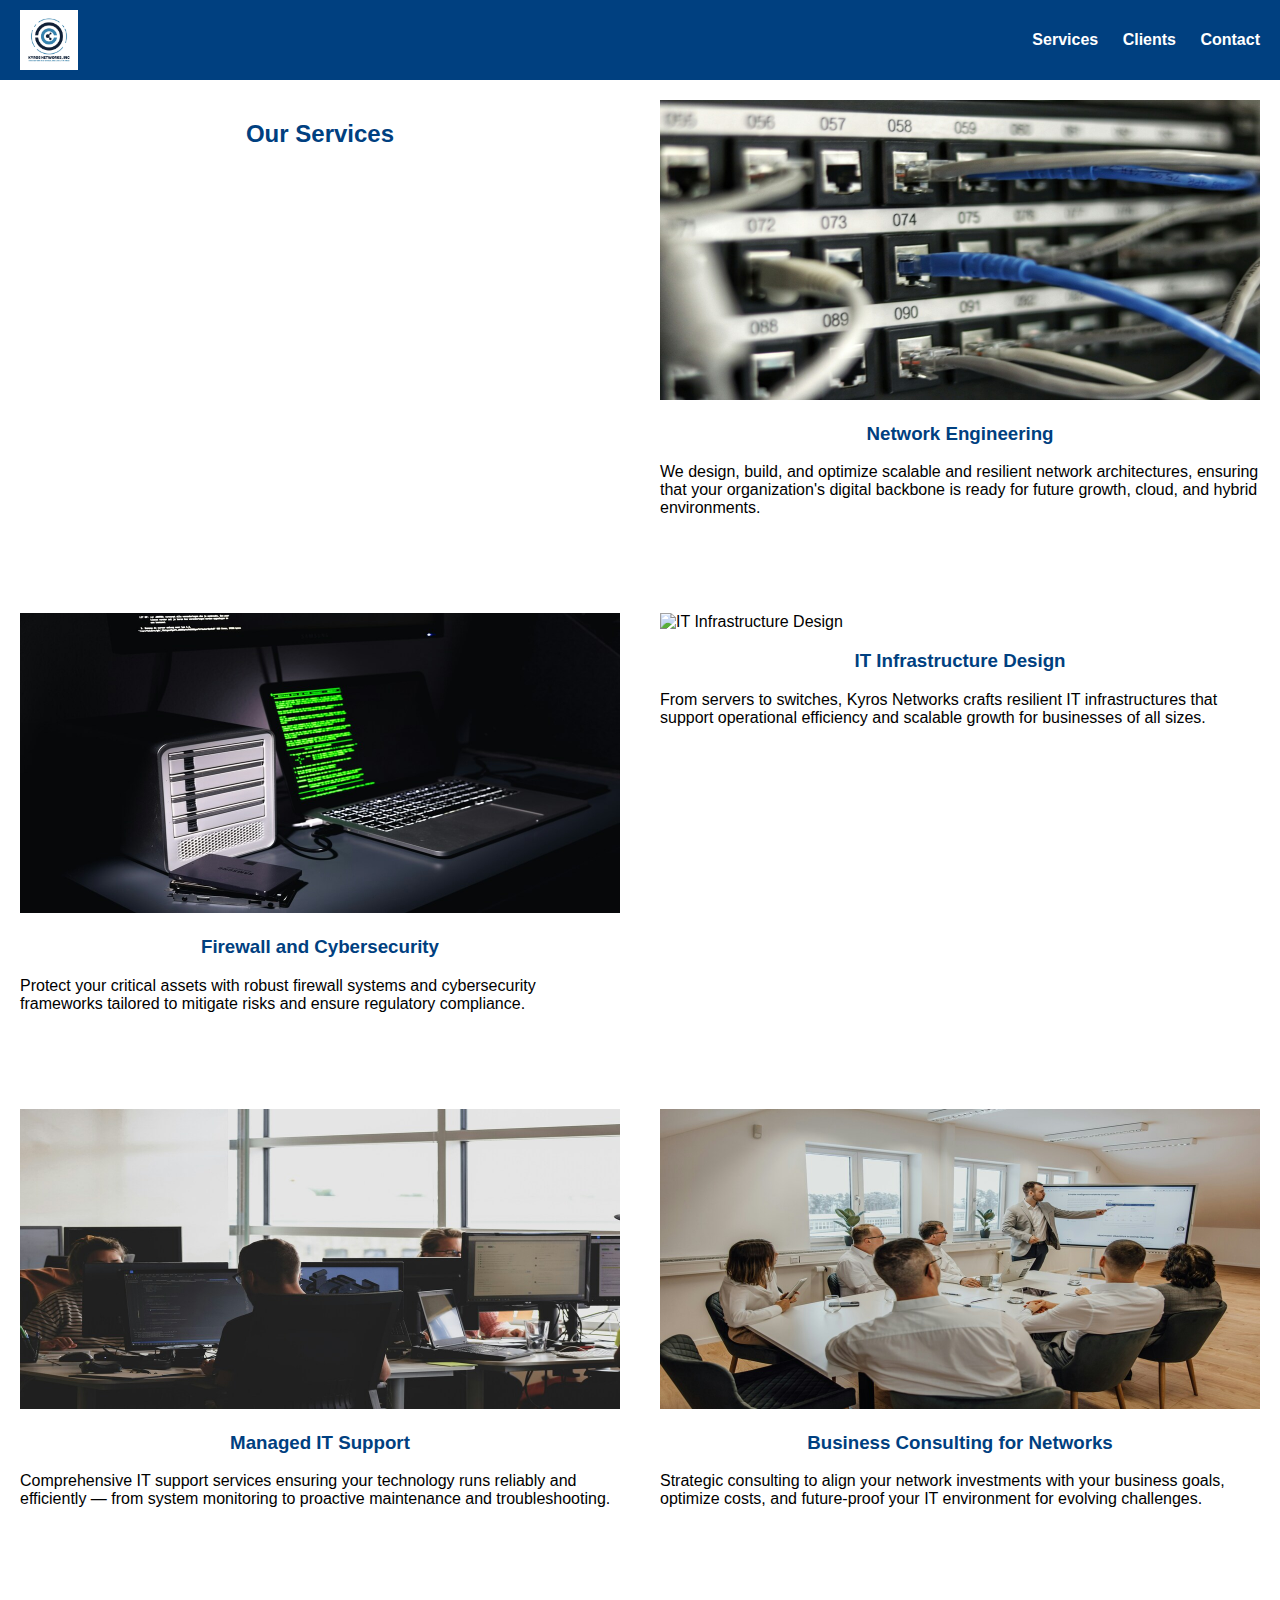
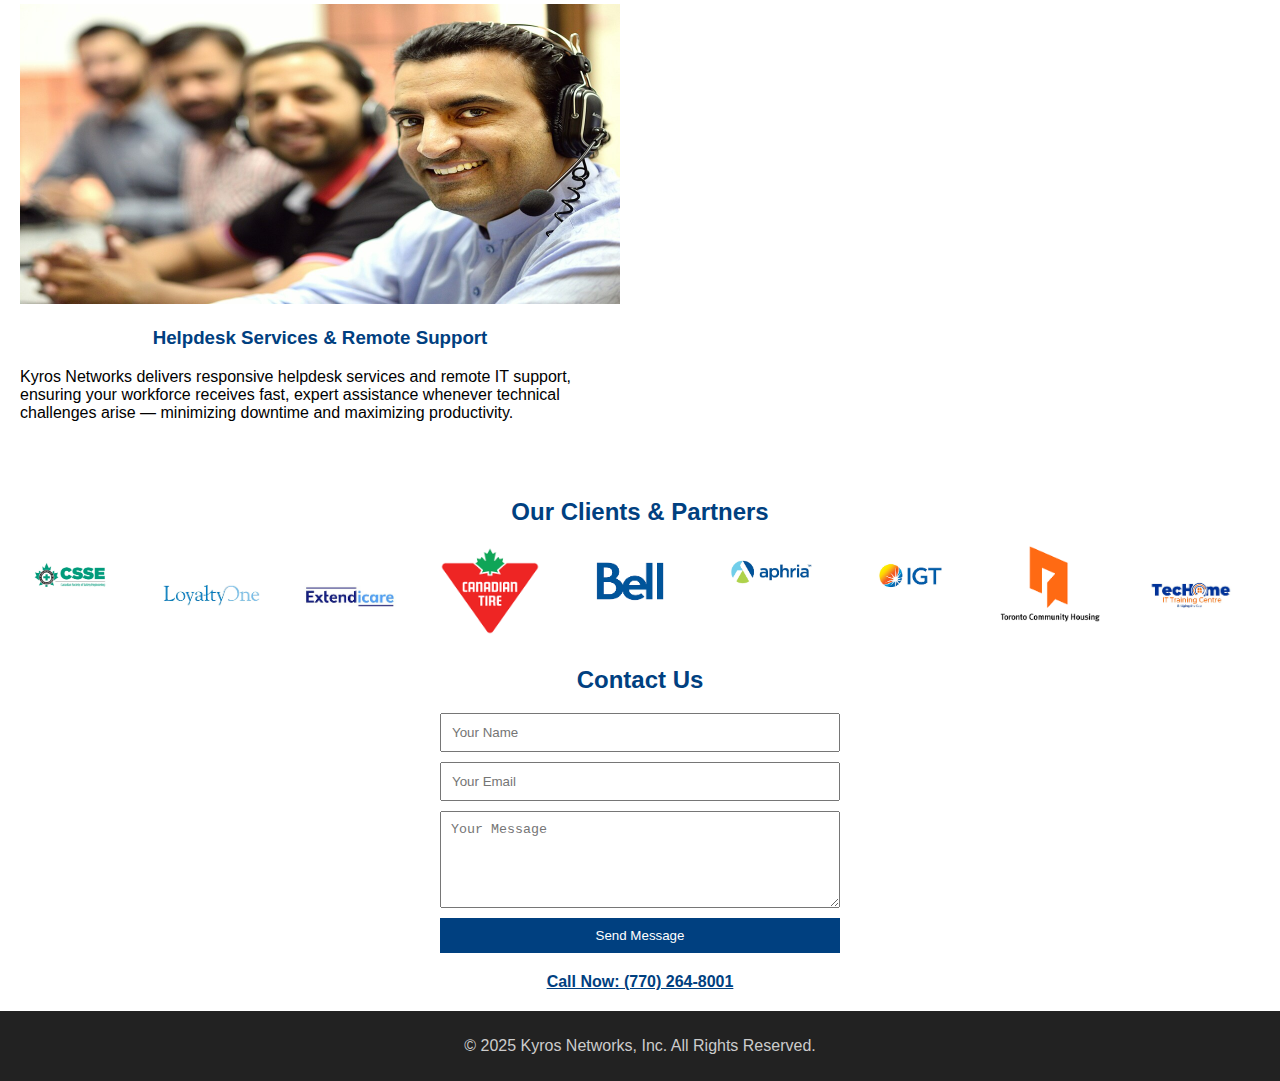
==== index.html @ 0895da17 "Update index.html" ====
<!DOCTYPE html>
<html lang="en">
<head>
  <meta charset="UTF-8">
  <meta name="viewport" content="width=device-width, initial-scale=1.0">
  <title>Kyros Networks, Inc</title>
  <link rel="stylesheet" href="style.css">
</head>
<body>

<header>
  <img src="assets/kyros-logo.jpeg" alt="Kyros Networks Logo" class="logo">
  <div class="header-right">
    <a href="#services">Services</a>
    <a href="#clients">Clients</a>
    <a href="#contact">Contact</a>
  </div>
</header>

<main>

  <section id="services">
    <h2>Our Services</h2>

    <div class="service">
      <img src="assets/network-engineering.jpg" alt="Network Engineering">
      <h3>Network Engineering</h3>
      <p>We design, build, and optimize scalable and resilient network architectures, ensuring that your organization's digital backbone is ready for future growth, cloud, and hybrid environments.</p>
    </div>

    <div class="service">
      <img src="assets/firewall-cybersecurity.jpg" alt="Firewall and Cybersecurity">
      <h3>Firewall and Cybersecurity</h3>
      <p>Protect your critical assets with robust firewall systems and cybersecurity frameworks tailored to mitigate risks and ensure regulatory compliance.</p>
    </div>

    <div class="service">
      <img src="assets/it-infrastructure.jpg" alt="IT Infrastructure Design">
      <h3>IT Infrastructure Design</h3>
      <p>From servers to switches, Kyros Networks crafts resilient IT infrastructures that support operational efficiency and scalable growth for businesses of all sizes.</p>
    </div>

    <div class="service">
      <img src="assets/managed-it-support.jpg" alt="Managed IT Support">
      <h3>Managed IT Support</h3>
      <p>Comprehensive IT support services ensuring your technology runs reliably and efficiently — from system monitoring to proactive maintenance and troubleshooting.</p>
    </div>

    <div class="service">
      <img src="assets/business-consulting.jpg" alt="Business Consulting for Networks">
      <h3>Business Consulting for Networks</h3>
      <p>Strategic consulting to align your network investments with your business goals, optimize costs, and future-proof your IT environment for evolving challenges.</p>
    </div>

    <div class="service">
      <img src="assets/helpdesk-remote-support.jpg" alt="Helpdesk Services & Remote Support">
      <h3>Helpdesk Services & Remote Support</h3>
      <p>Kyros Networks delivers responsive helpdesk services and remote IT support, ensuring your workforce receives fast, expert assistance whenever technical challenges arise — minimizing downtime and maximizing productivity.</p>
    </div>

  </section>

  <section id="clients">
    <h2>Our Clients & Partners</h2>
    <div class="clients-grid">
      <img src="assets/csse-logo.png" alt="CSSE">
      <img src="assets/loyaltyone-logo.png" alt="LoyaltyOne">
      <img src="assets/extendicare-logo.png" alt="Extendicare">
      <img src="assets/canadian-tire-logo.png" alt="Canadian Tire">
      <img src="assets/bell-logo.png" alt="Bell">
      <img src="assets/aphria-logo.png" alt="Aphria">
      <img src="assets/igt-logo.png" alt="IGT">
      <img src="assets/toronto-housing-logo.png" alt="Toronto Community Housing">
      <img src="assets/techome-logo.jpeg" alt="Techome IT Training Centre">
    </div>
  </section>

  <section id="contact">
    <h2>Contact Us</h2>
    <form action="mailto:contact@kyrosnetworks.com" method="POST" enctype="text/plain">
      <input type="text" name="name" placeholder="Your Name" required>
      <input type="email" name="email" placeholder="Your Email" required>
      <textarea name="message" rows="5" placeholder="Your Message" required></textarea>
      <button type="submit">Send Message</button>
    </form>
    <a class="call-now" href="tel:+17702648001">Call Now: (770) 264-8001</a>
  </section>

</main>

<footer>
  <p>&copy; 2025 Kyros Networks, Inc. All Rights Reserved.</p>
</footer>

</body>
</html>
---- style.css ----
body {
  font-family: Arial, sans-serif;
  margin: 0;
  padding: 0;
}

header {
  display: flex;
  justify-content: space-between;
  align-items: center;
  background-color: #004080;
  padding: 10px 20px;
}

.logo {
  max-height: 60px;
}

.header-right a {
  color: white;
  margin-left: 20px;
  text-decoration: none;
  font-weight: bold;
}

.header-right a:hover {
  text-decoration: underline;
}

main {
  padding: 20px;
}

/* UPDATED SERVICES SECTION with Grid and Responsive */
#services {
  display: grid;
  grid-template-columns: repeat(2, 1fr);
  gap: 40px;
  justify-content: center;
}

#services .service {
  box-sizing: border-box;
}

.service img {
  width: 100%;
  height: auto;
  object-fit: cover;
}

h2, h3 {
  color: #004080;
  text-align: center;
}

.service {
  margin-bottom: 40px;
}

.clients-grid {
  display: grid;
  grid-template-columns: repeat(auto-fit, minmax(120px, 1fr));
  gap: 20px;
  margin-top: 20px;
  text-align: center;
}

.clients-grid img {
  max-width: 100px;
  height: auto;
}

form {
  display: flex;
  flex-direction: column;
  max-width: 400px;
  margin: auto;
}

input, textarea {
  margin-bottom: 10px;
  padding: 10px;
}

button {
  background-color: #004080;
  color: white;
  padding: 10px;
  border: none;
}

button:hover {
  background-color: #003060;
}

.call-now {
  display: block;
  text-align: center;
  margin-top: 20px;
  color: #004080;
  font-weight: bold;
}

footer {
  background: #222;
  color: #ccc;
  text-align: center;
  padding: 10px;
}

.flag {
  height: 20px;
  vertical-align: middle;
  margin-right: 10px;
}

/* Mobile Responsive - 1 service per row */
@media (max-width: 768px) {
  #services {
    grid-template-columns: 1fr;
  }
}
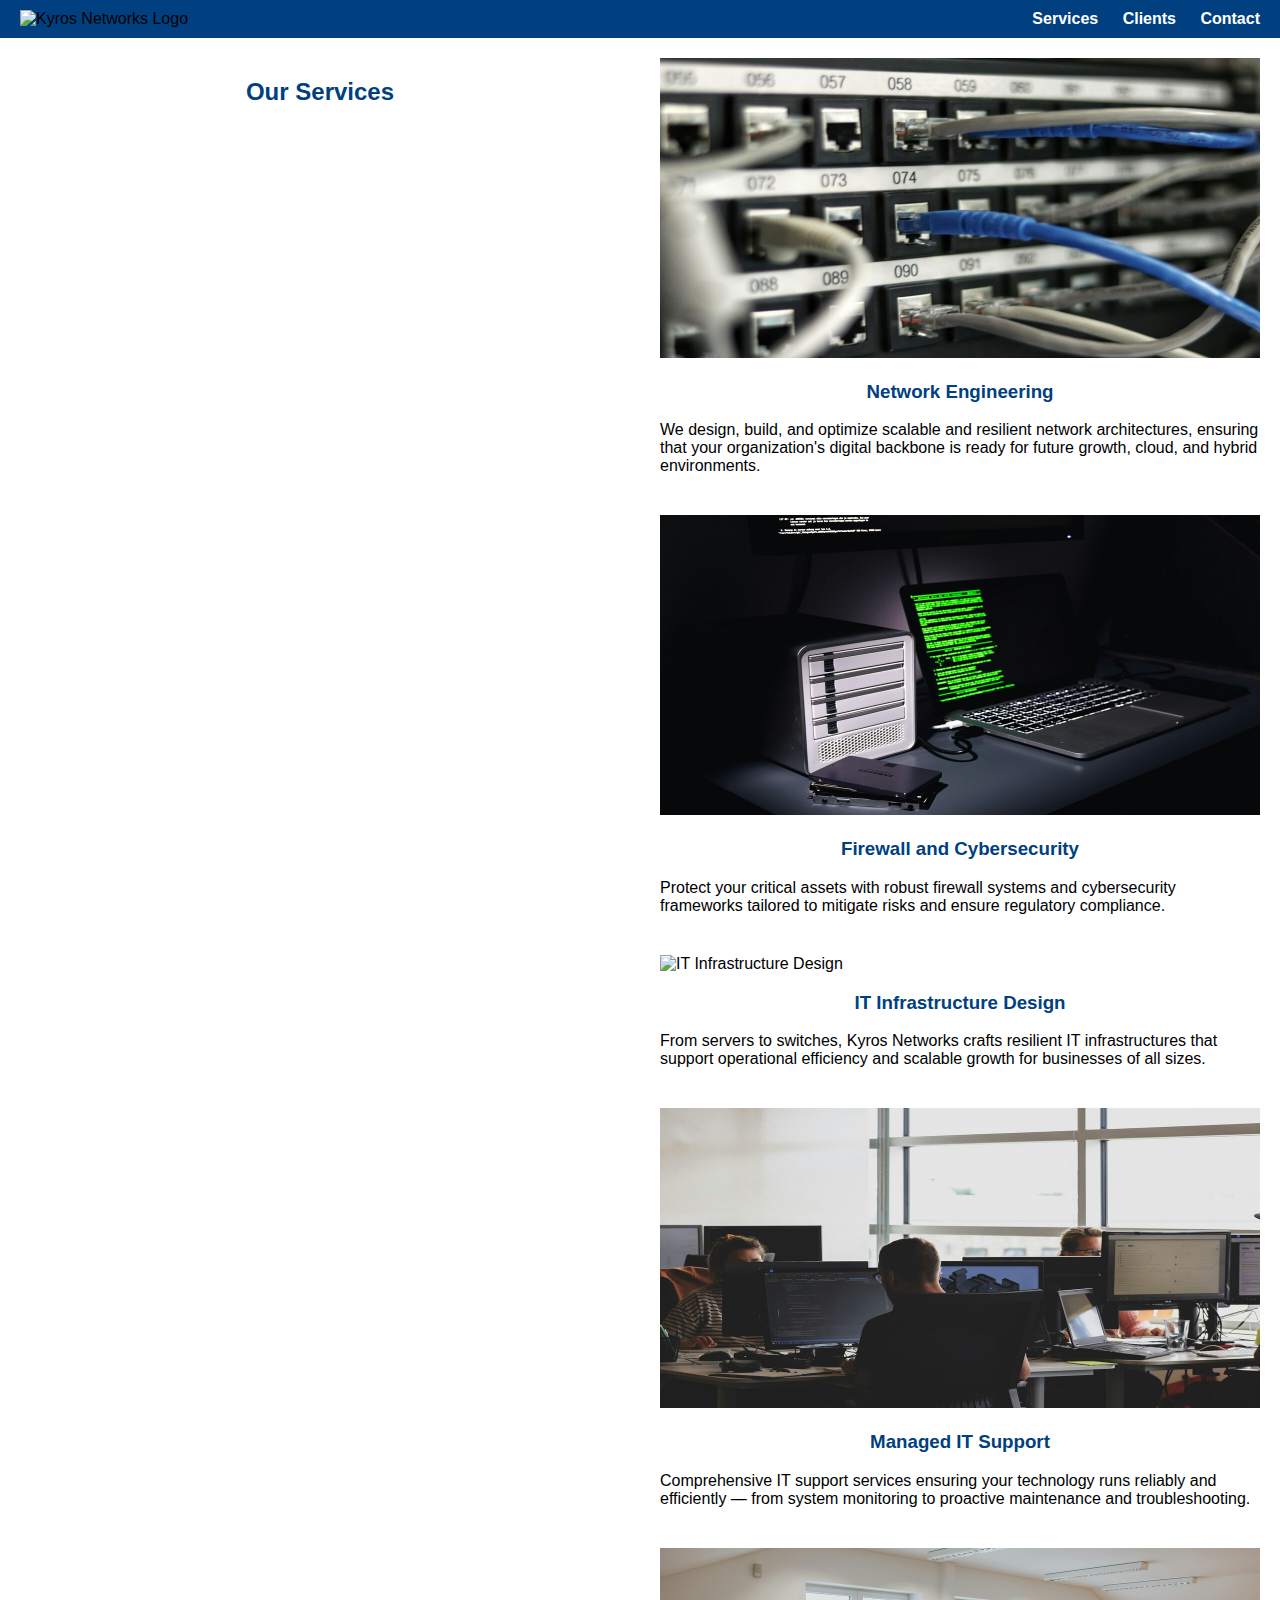
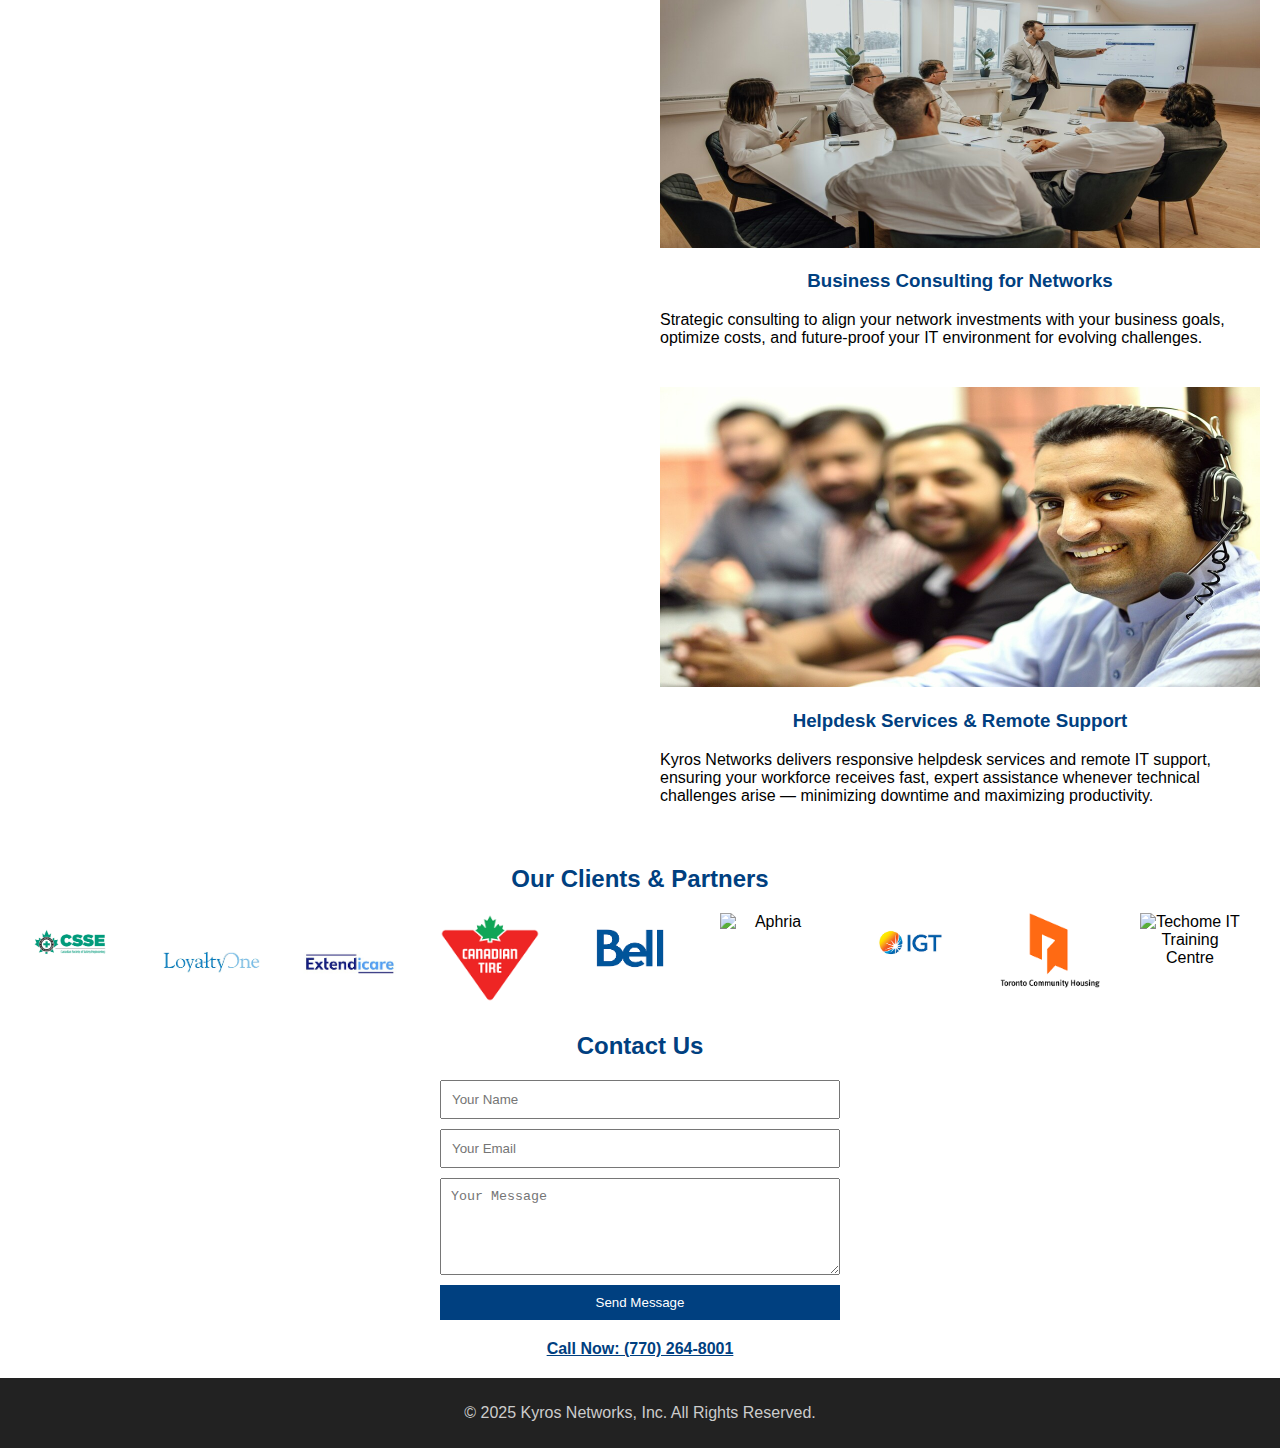
==== commit 8da46c28: "Update index.html" ====
--- a/index.html
+++ b/index.html
@@ -10,7 +10,7 @@
 <body>
 
 <header>
-  <img src="assets/kyros-logo.jpeg" alt="Kyros Networks Logo" class="logo">
+  <img src="assets/kyros-logo.png" alt="Kyros Networks Logo" class="logo">
   <div class="header-right">
     <a href="#services">Services</a>
     <a href="#clients">Clients</a>
@@ -23,42 +23,45 @@
   <section id="services">
     <h2>Our Services</h2>
 
-    <div class="service">
-      <img src="assets/network-engineering.jpg" alt="Network Engineering">
-      <h3>Network Engineering</h3>
-      <p>We design, build, and optimize scalable and resilient network architectures, ensuring that your organization's digital backbone is ready for future growth, cloud, and hybrid environments.</p>
+    <div class="services-grid">
+
+      <div class="service">
+        <img src="assets/network-engineering.jpg" alt="Network Engineering">
+        <h3>Network Engineering</h3>
+        <p>We design, build, and optimize scalable and resilient network architectures, ensuring that your organization's digital backbone is ready for future growth, cloud, and hybrid environments.</p>
+      </div>
+
+      <div class="service">
+        <img src="assets/firewall-cybersecurity.jpg" alt="Firewall and Cybersecurity">
+        <h3>Firewall and Cybersecurity</h3>
+        <p>Protect your critical assets with robust firewall systems and cybersecurity frameworks tailored to mitigate risks and ensure regulatory compliance.</p>
+      </div>
+
+      <div class="service">
+        <img src="assets/it-infrastructure.jpg" alt="IT Infrastructure Design">
+        <h3>IT Infrastructure Design</h3>
+        <p>From servers to switches, Kyros Networks crafts resilient IT infrastructures that support operational efficiency and scalable growth for businesses of all sizes.</p>
+      </div>
+
+      <div class="service">
+        <img src="assets/managed-it-support.jpg" alt="Managed IT Support">
+        <h3>Managed IT Support</h3>
+        <p>Comprehensive IT support services ensuring your technology runs reliably and efficiently — from system monitoring to proactive maintenance and troubleshooting.</p>
+      </div>
+
+      <div class="service">
+        <img src="assets/business-consulting.jpg" alt="Business Consulting for Networks">
+        <h3>Business Consulting for Networks</h3>
+        <p>Strategic consulting to align your network investments with your business goals, optimize costs, and future-proof your IT environment for evolving challenges.</p>
+      </div>
+
+      <div class="service">
+        <img src="assets/helpdesk-remote-support.jpg" alt="Helpdesk Services & Remote Support">
+        <h3>Helpdesk Services & Remote Support</h3>
+        <p>Kyros Networks delivers responsive helpdesk services and remote IT support, ensuring your workforce receives fast, expert assistance whenever technical challenges arise — minimizing downtime and maximizing productivity.</p>
+      </div>
+
     </div>
-
-    <div class="service">
-      <img src="assets/firewall-cybersecurity.jpg" alt="Firewall and Cybersecurity">
-      <h3>Firewall and Cybersecurity</h3>
-      <p>Protect your critical assets with robust firewall systems and cybersecurity frameworks tailored to mitigate risks and ensure regulatory compliance.</p>
-    </div>
-
-    <div class="service">
-      <img src="assets/it-infrastructure.jpg" alt="IT Infrastructure Design">
-      <h3>IT Infrastructure Design</h3>
-      <p>From servers to switches, Kyros Networks crafts resilient IT infrastructures that support operational efficiency and scalable growth for businesses of all sizes.</p>
-    </div>
-
-    <div class="service">
-      <img src="assets/managed-it-support.jpg" alt="Managed IT Support">
-      <h3>Managed IT Support</h3>
-      <p>Comprehensive IT support services ensuring your technology runs reliably and efficiently — from system monitoring to proactive maintenance and troubleshooting.</p>
-    </div>
-
-    <div class="service">
-      <img src="assets/business-consulting.jpg" alt="Business Consulting for Networks">
-      <h3>Business Consulting for Networks</h3>
-      <p>Strategic consulting to align your network investments with your business goals, optimize costs, and future-proof your IT environment for evolving challenges.</p>
-    </div>
-
-    <div class="service">
-      <img src="assets/helpdesk-remote-support.jpg" alt="Helpdesk Services & Remote Support">
-      <h3>Helpdesk Services & Remote Support</h3>
-      <p>Kyros Networks delivers responsive helpdesk services and remote IT support, ensuring your workforce receives fast, expert assistance whenever technical challenges arise — minimizing downtime and maximizing productivity.</p>
-    </div>
-
   </section>
 
   <section id="clients">
@@ -69,10 +72,10 @@
       <img src="assets/extendicare-logo.png" alt="Extendicare">
       <img src="assets/canadian-tire-logo.png" alt="Canadian Tire">
       <img src="assets/bell-logo.png" alt="Bell">
-      <img src="assets/aphria-logo.png" alt="Aphria">
+      <img src="assets/aphira-logo.png" alt="Aphria">
       <img src="assets/igt-logo.png" alt="IGT">
       <img src="assets/toronto-housing-logo.png" alt="Toronto Community Housing">
-      <img src="assets/techome-logo.jpeg" alt="Techome IT Training Centre">
+      <img src="assets/techome-logo.png" alt="Techome IT Training Centre">
     </div>
   </section>
 
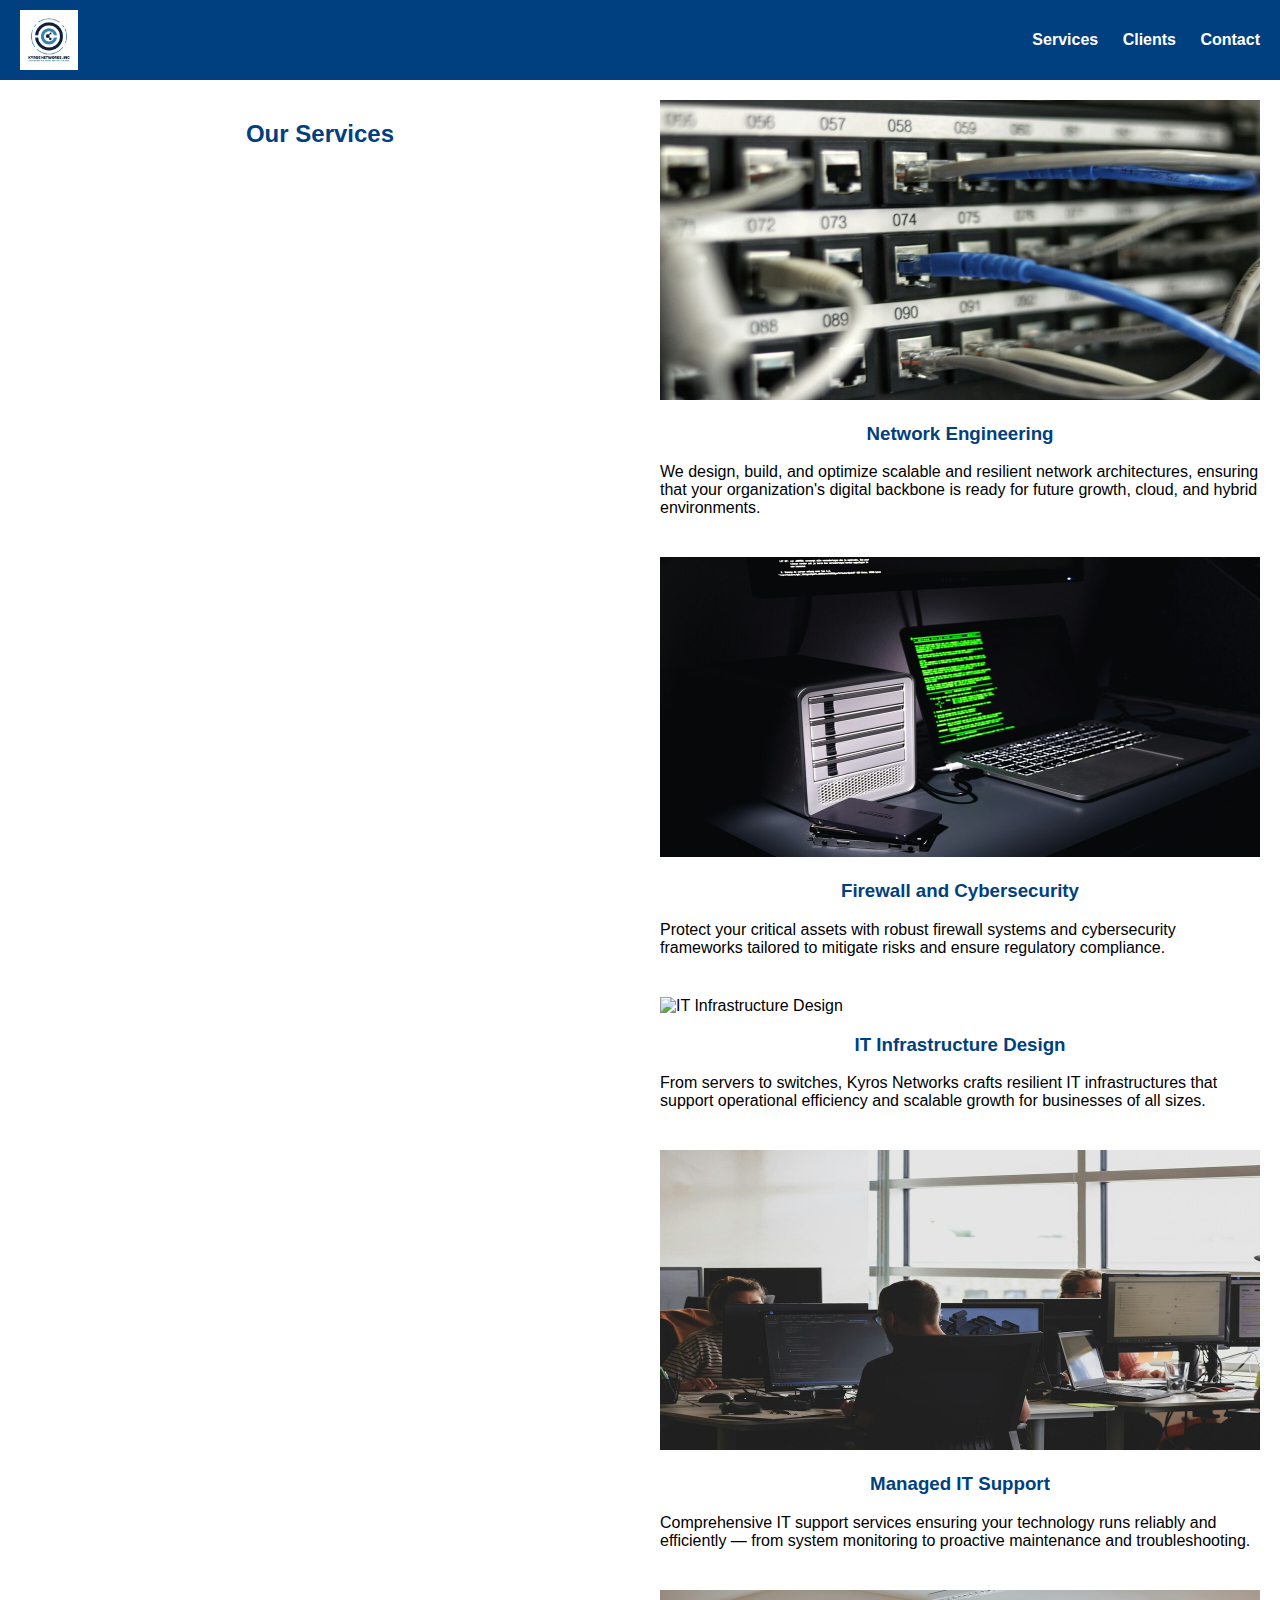
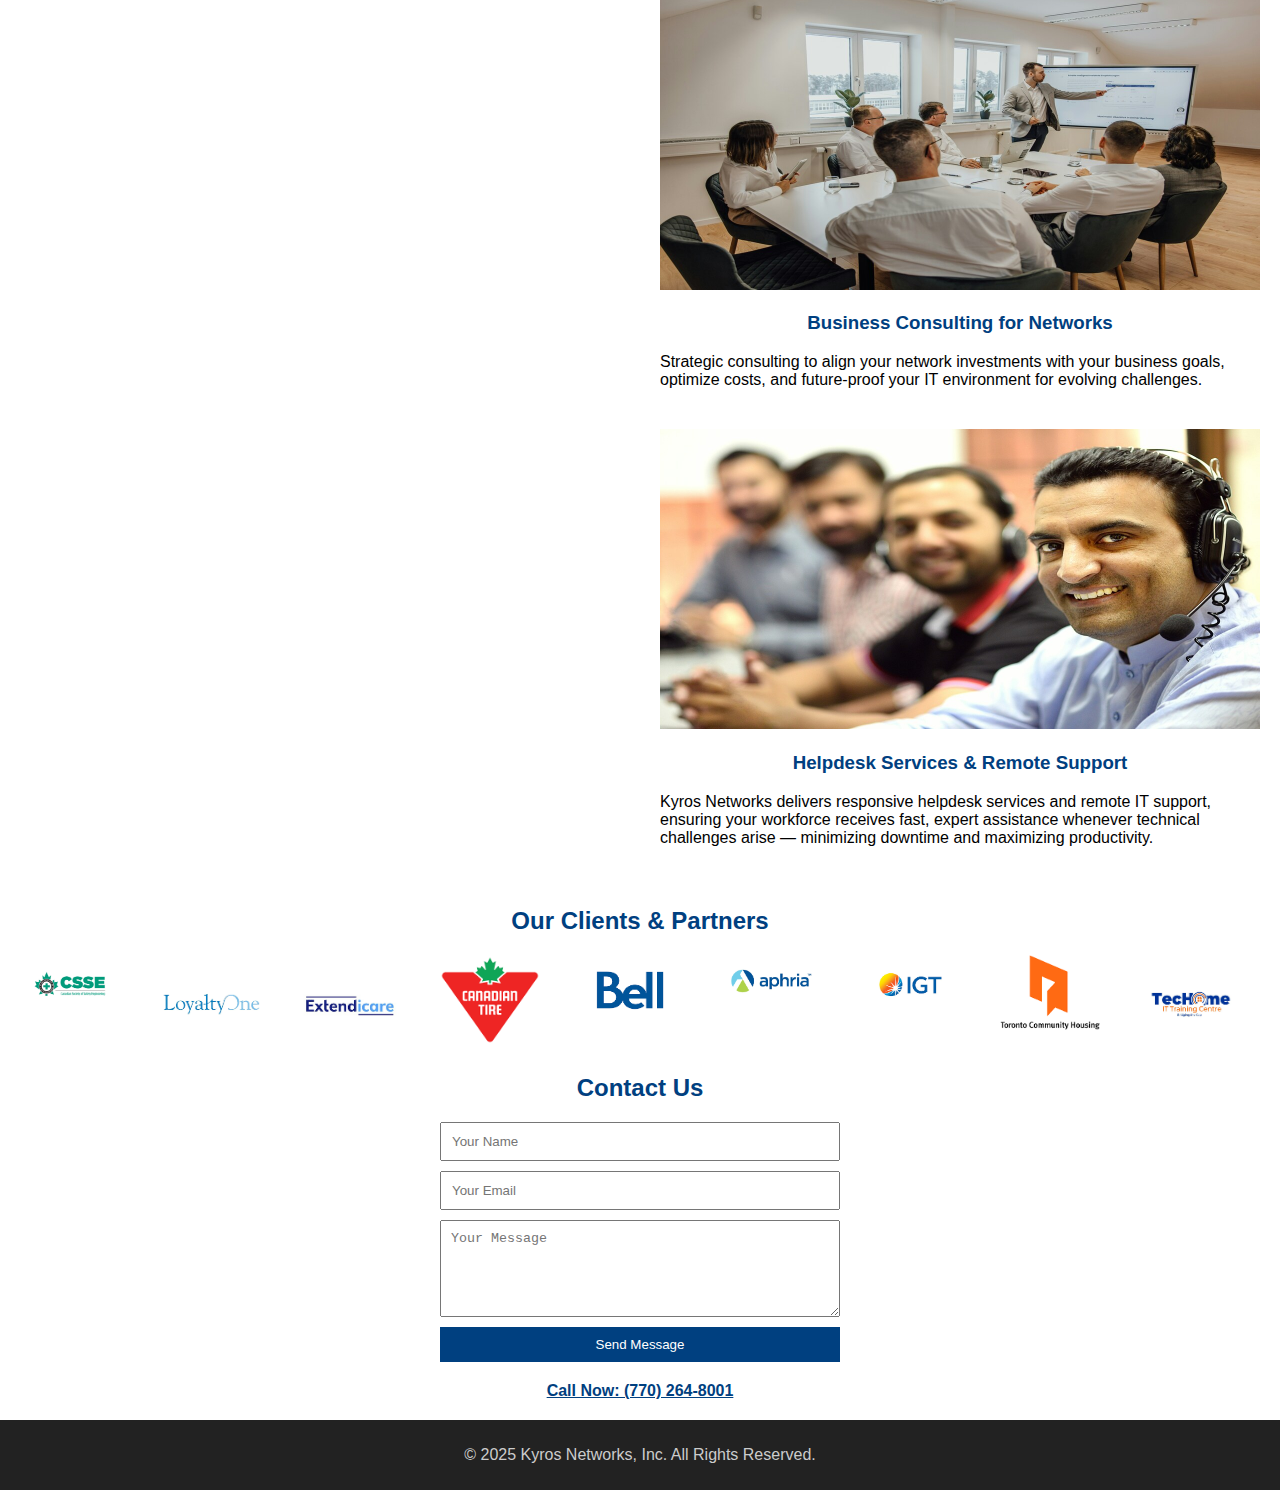
==== commit 0e904273: "Update index.html" ====
--- a/index.html
+++ b/index.html
@@ -10,7 +10,7 @@
 <body>
 
 <header>
-  <img src="assets/kyros-logo.png" alt="Kyros Networks Logo" class="logo">
+  <img src="assets/kyros-logo.jpeg" alt="Kyros Networks Logo" class="logo">
   <div class="header-right">
     <a href="#services">Services</a>
     <a href="#clients">Clients</a>
@@ -72,10 +72,10 @@
       <img src="assets/extendicare-logo.png" alt="Extendicare">
       <img src="assets/canadian-tire-logo.png" alt="Canadian Tire">
       <img src="assets/bell-logo.png" alt="Bell">
-      <img src="assets/aphira-logo.png" alt="Aphria">
+      <img src="assets/aphria-logo.png" alt="Aphria">
       <img src="assets/igt-logo.png" alt="IGT">
       <img src="assets/toronto-housing-logo.png" alt="Toronto Community Housing">
-      <img src="assets/techome-logo.png" alt="Techome IT Training Centre">
+      <img src="assets/techome-logo.jpeg" alt="Techome IT Training Centre">
     </div>
   </section>
 
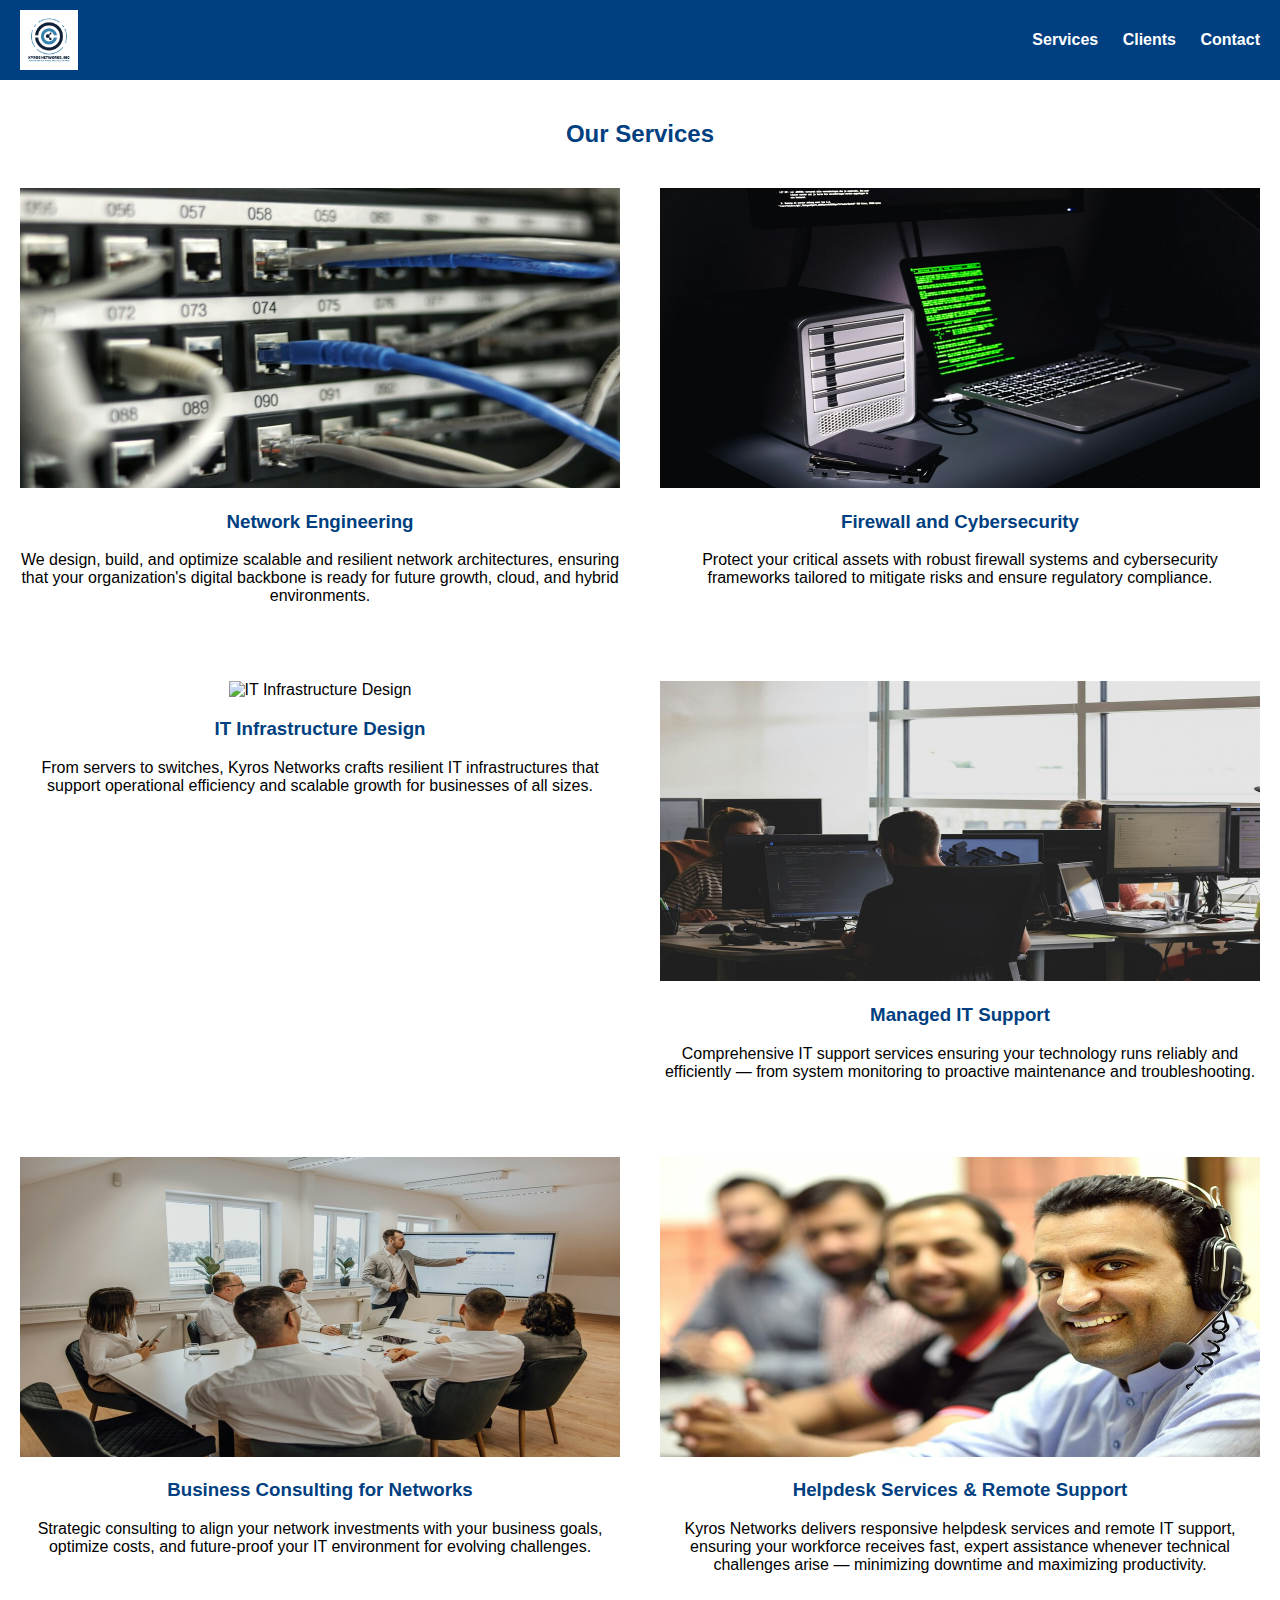
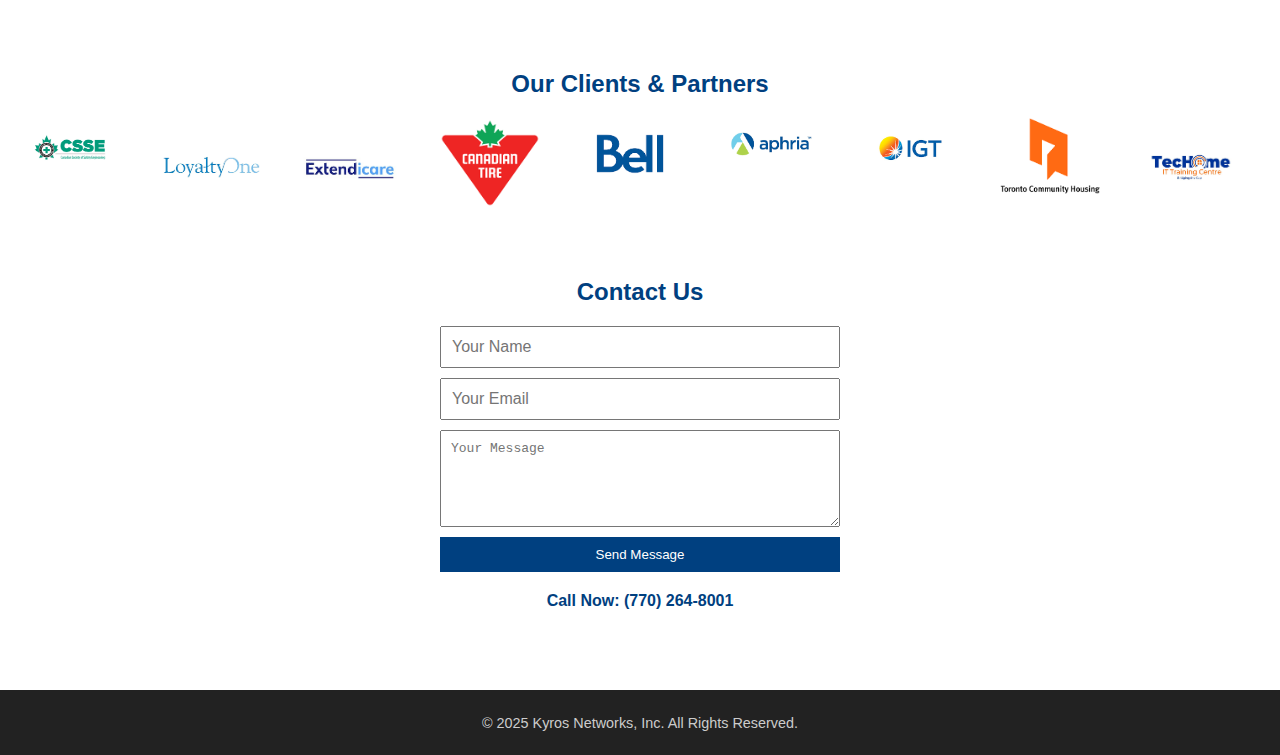
==== commit d675a47f: "Update index.html" ====
--- a/index.html
+++ b/index.html
@@ -6,6 +6,16 @@
   <meta name="viewport" content="width=device-width, initial-scale=1.0">
   <title>Kyros Networks, Inc</title>
   <link rel="stylesheet" href="style.css">
+
+  <!-- Google Analytics -->
+  <script async src="https://www.googletagmanager.com/gtag/js?id=G-KLV8FK523V"></script>
+  <script>
+    window.dataLayer = window.dataLayer || [];
+    function gtag(){dataLayer.push(arguments);}
+    gtag('js', new Date());
+    gtag('config', 'G-KLV8FK523V');
+  </script>
+
 </head>
 <body>
 
--- a/style.css
+++ b/style.css
@@ -32,16 +32,29 @@
   padding: 20px;
 }
 
-/* UPDATED SERVICES SECTION with Grid and Responsive */
+/* New Corrected Services Section */
 #services {
-  display: grid;
-  grid-template-columns: repeat(2, 1fr);
-  gap: 40px;
-  justify-content: center;
+  margin-bottom: 60px;
 }
 
-#services .service {
+#services h2 {
+  text-align: center;
+  color: #004080;
+  margin-bottom: 40px;
+}
+
+.services-grid {
+  display: grid;
+  grid-template-columns: repeat(2, minmax(0, 1fr));
+  gap: 40px;
+  justify-items: center;
+  align-items: start;
+}
+
+.services-grid .service {
+  width: 100%;
   box-sizing: border-box;
+  text-align: center;
 }
 
 .service img {
@@ -56,7 +69,12 @@
 }
 
 .service {
-  margin-bottom: 40px;
+  margin-bottom: 20px;
+}
+
+/* Clients Section */
+#clients {
+  margin-bottom: 60px;
 }
 
 .clients-grid {
@@ -72,6 +90,11 @@
   height: auto;
 }
 
+/* Contact Section */
+#contact {
+  margin-bottom: 60px;
+}
+
 form {
   display: flex;
   flex-direction: column;
@@ -82,6 +105,7 @@
 input, textarea {
   margin-bottom: 10px;
   padding: 10px;
+  font-size: 1em;
 }
 
 button {
@@ -89,6 +113,7 @@
   color: white;
   padding: 10px;
   border: none;
+  cursor: pointer;
 }
 
 button:hover {
@@ -101,24 +126,28 @@
   margin-top: 20px;
   color: #004080;
   font-weight: bold;
+  text-decoration: none;
 }
 
+/* Footer */
 footer {
   background: #222;
   color: #ccc;
   text-align: center;
   padding: 10px;
+  font-size: 0.9em;
 }
 
+/* Flag icons (if needed later) */
 .flag {
   height: 20px;
   vertical-align: middle;
   margin-right: 10px;
 }
 
-/* Mobile Responsive - 1 service per row */
+/* Mobile Responsive Adjustments */
 @media (max-width: 768px) {
-  #services {
+  .services-grid {
     grid-template-columns: 1fr;
   }
 }
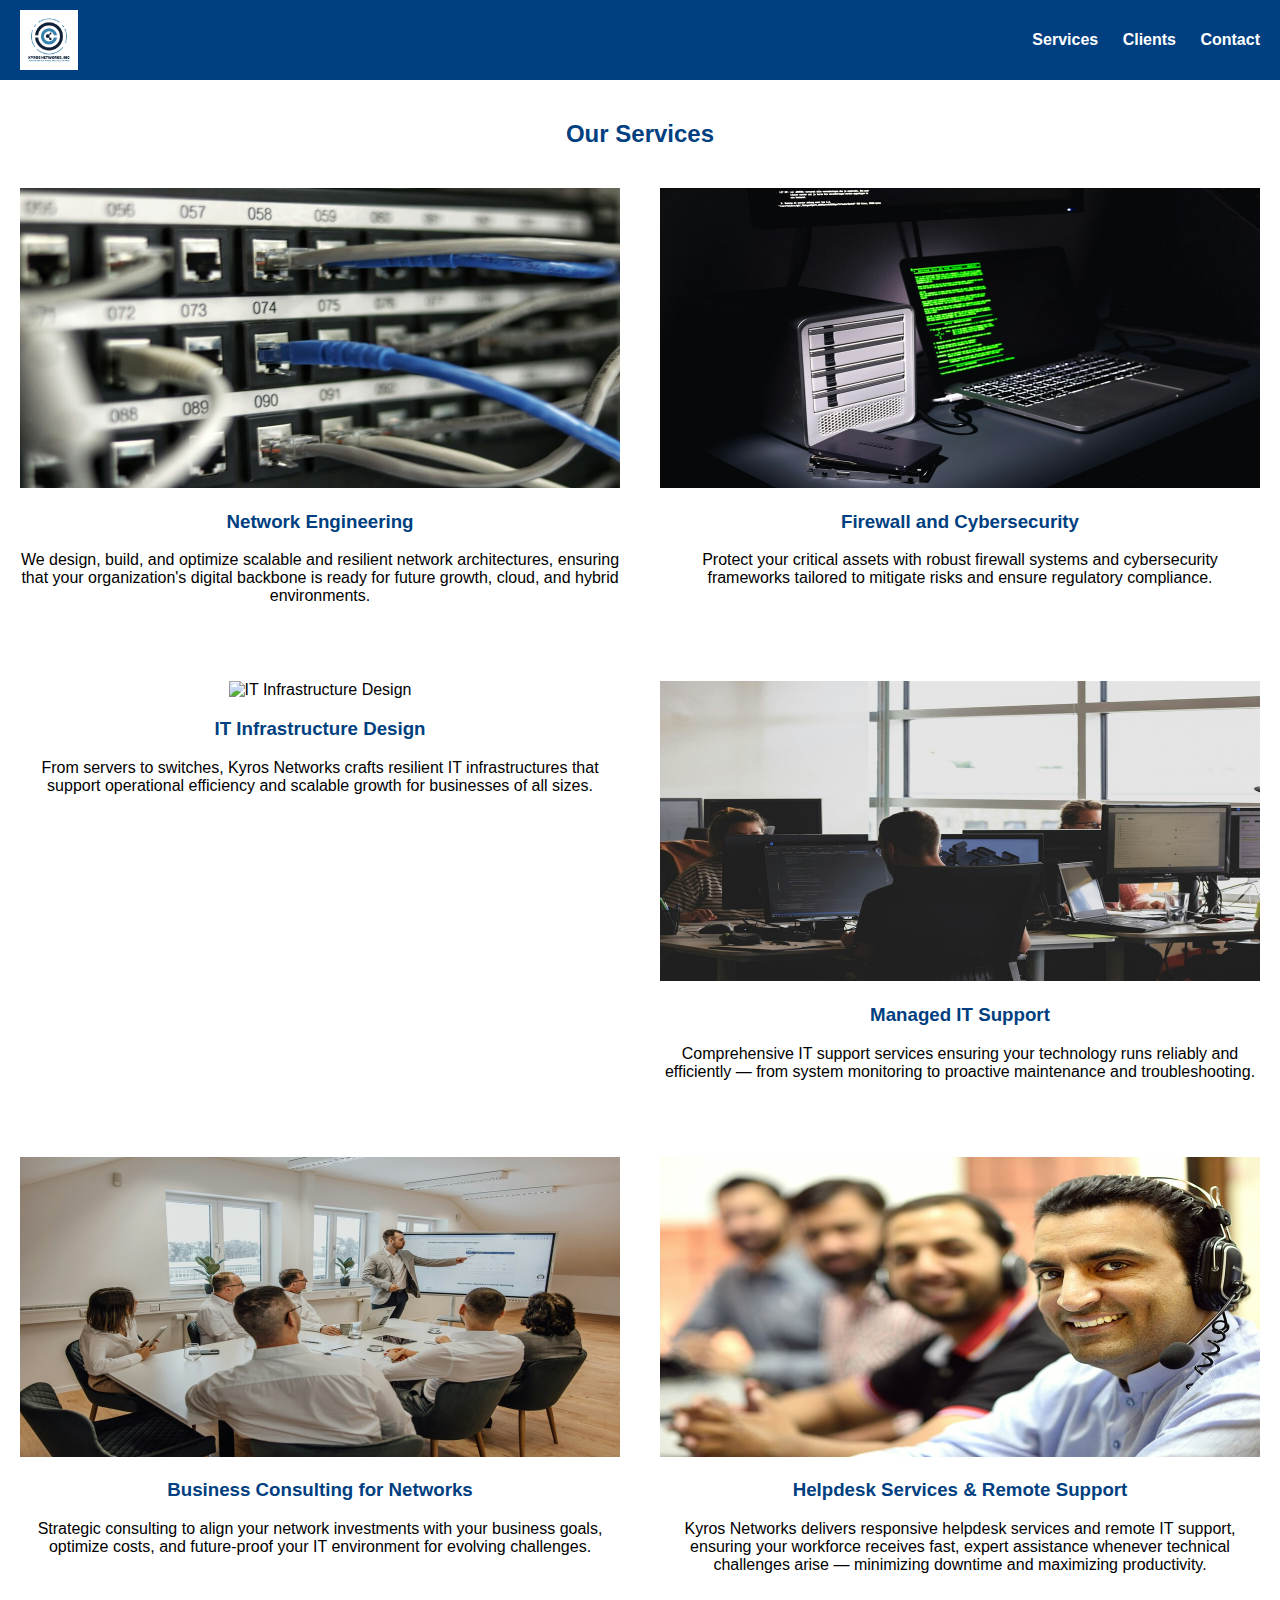
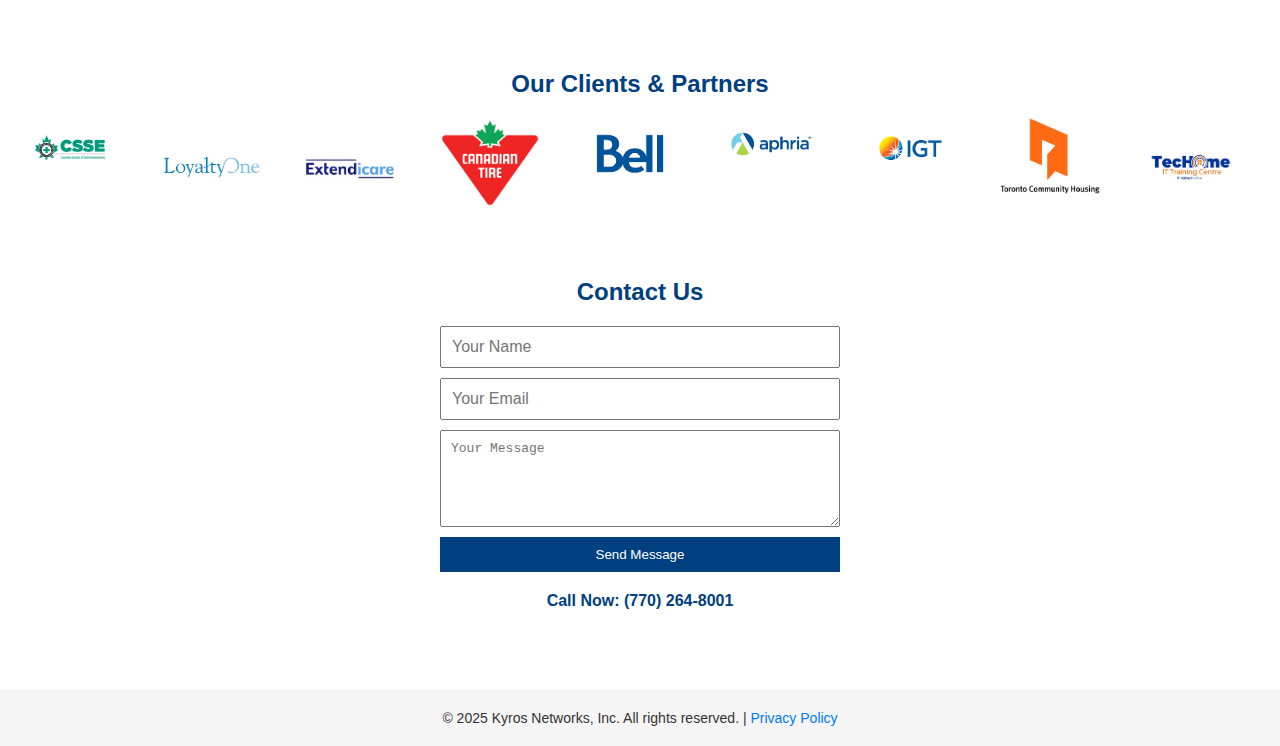
==== commit cdd13edc: "Update index.html" ====
--- a/index.html
+++ b/index.html
@@ -7,6 +7,17 @@
   <title>Kyros Networks, Inc</title>
   <link rel="stylesheet" href="style.css">
 
+  <!-- SEO Meta Tags -->
+<meta name="description" content="Kyros Networks provides professional network engineering, cybersecurity, IT infrastructure, and managed IT services across Canada and the United States. Connect with us today.">
+<meta name="keywords" content="Network Engineering, IT Infrastructure, Managed IT Support, Cybersecurity, Business Networks, Toronto Networks, Atlanta Networks, IT Consulting, Enterprise Networking">
+<meta name="author" content="Kyros Networks, Inc">
+
+<!-- OpenGraph Meta Tags -->
+<meta property="og:title" content="Kyros Networks, Inc">
+<meta property="og:description" content="Professional IT Networking, Cybersecurity, Infrastructure, and Support Services. Trusted by enterprises across Canada and Atlanta, USA.">
+<meta property="og:type" content="website">
+<meta property="og:url" content="https://kyrosnetworks.com">
+<meta property="og:image" content="https://kyrosnetworks.com/assets/kyros-logo.png">
   <!-- Google Analytics -->
   <script async src="https://www.googletagmanager.com/gtag/js?id=G-KLV8FK523V"></script>
   <script>
@@ -102,9 +113,10 @@
 
 </main>
 
-<footer>
-  <p>&copy; 2025 Kyros Networks, Inc. All Rights Reserved.</p>
+<footer style="background-color: #f5f5f5; padding: 20px 0; text-align: center; font-size: 14px; color: #333;">
+  &copy; 2025 Kyros Networks, Inc. All rights reserved. |
+  <a href="privacy.html" style="color: #007bff; text-decoration: none;">Privacy Policy</a>
 </footer>
-
+  
 </body>
 </html>
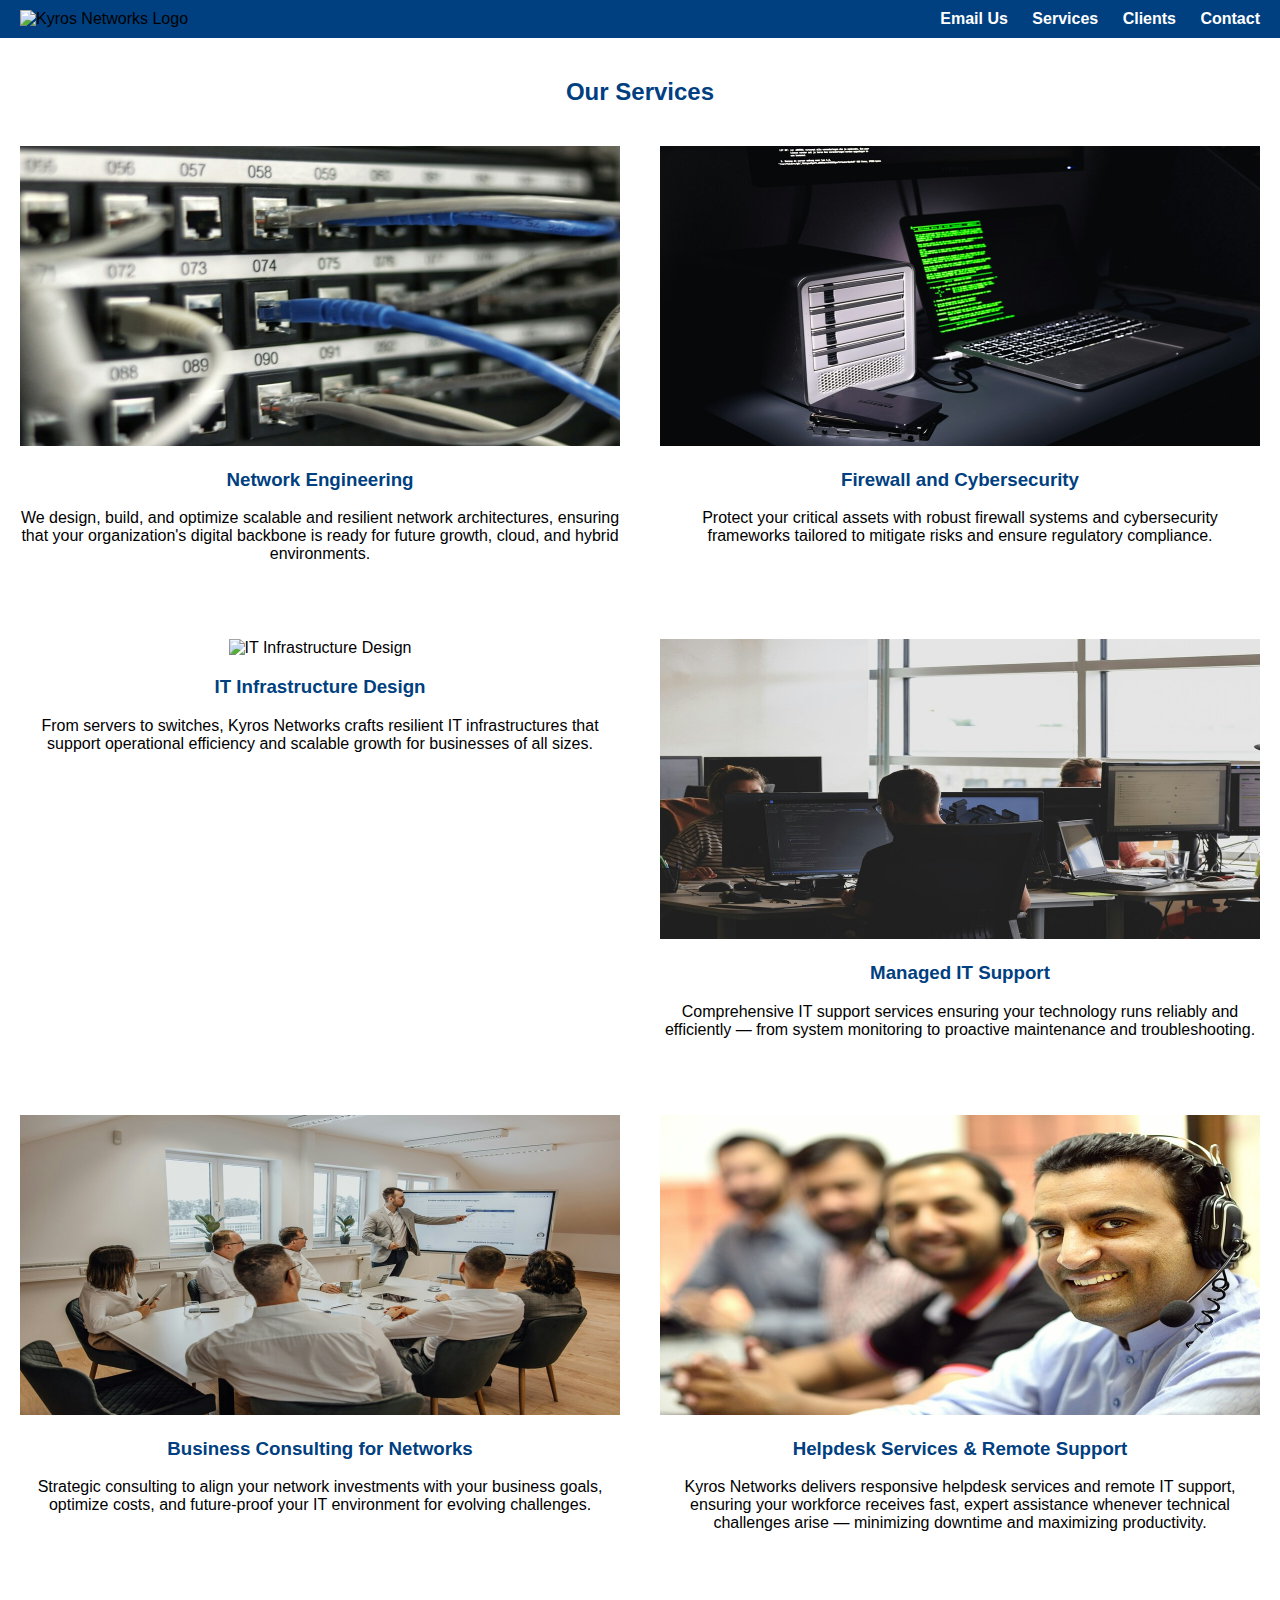
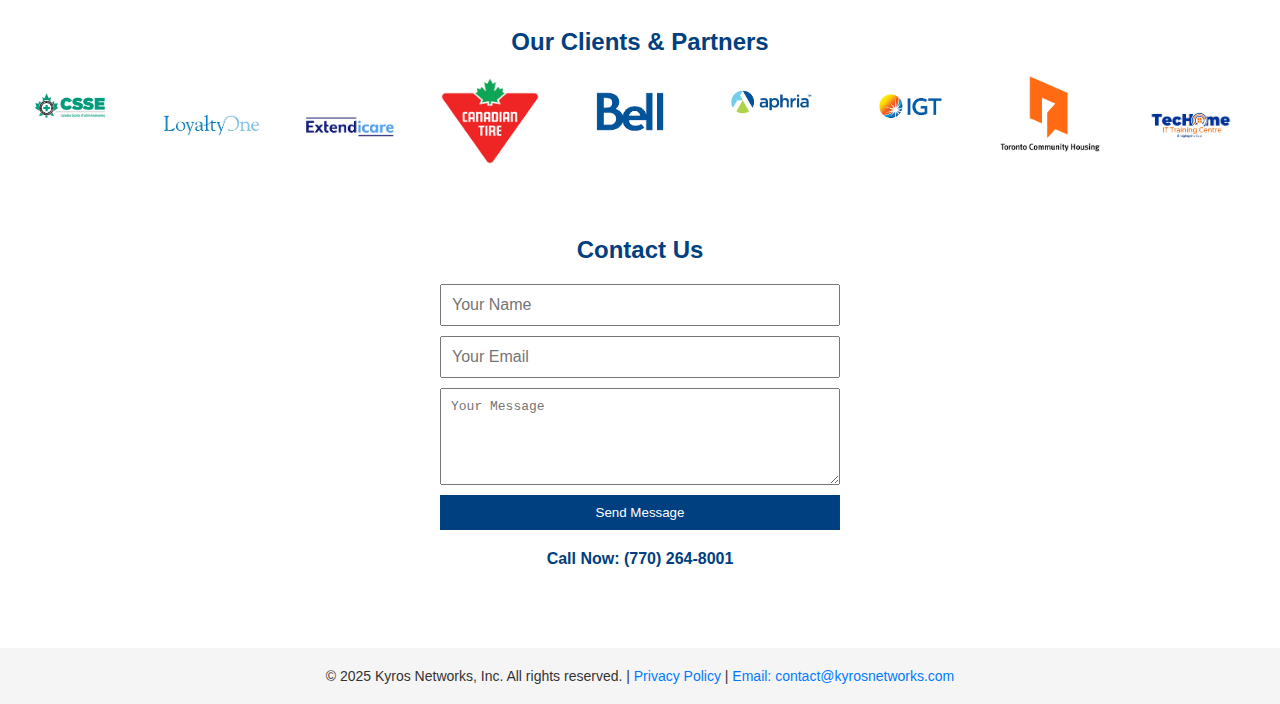
==== commit 266b0f9b: "Update index.html" ====
--- a/index.html
+++ b/index.html
@@ -31,8 +31,9 @@
 <body>
 
 <header>
-  <img src="assets/kyros-logo.jpeg" alt="Kyros Networks Logo" class="logo">
+  <img src="assets/kyros-logo.png" alt="Kyros Networks Logo" class="logo">
   <div class="header-right">
+    <a href="mailto:contact@kyrosnetworks.com">Email Us</a>
     <a href="#services">Services</a>
     <a href="#clients">Clients</a>
     <a href="#contact">Contact</a>
@@ -115,7 +116,8 @@
 
 <footer style="background-color: #f5f5f5; padding: 20px 0; text-align: center; font-size: 14px; color: #333;">
   &copy; 2025 Kyros Networks, Inc. All rights reserved. |
-  <a href="privacy.html" style="color: #007bff; text-decoration: none;">Privacy Policy</a>
+  <a href="privacy.html" style="color: #007bff; text-decoration: none;">Privacy Policy</a> |
+  <a href="mailto:contact@kyrosnetworks.com" style="color: #007bff; text-decoration: none;">Email: contact@kyrosnetworks.com</a>
 </footer>
   
 </body>
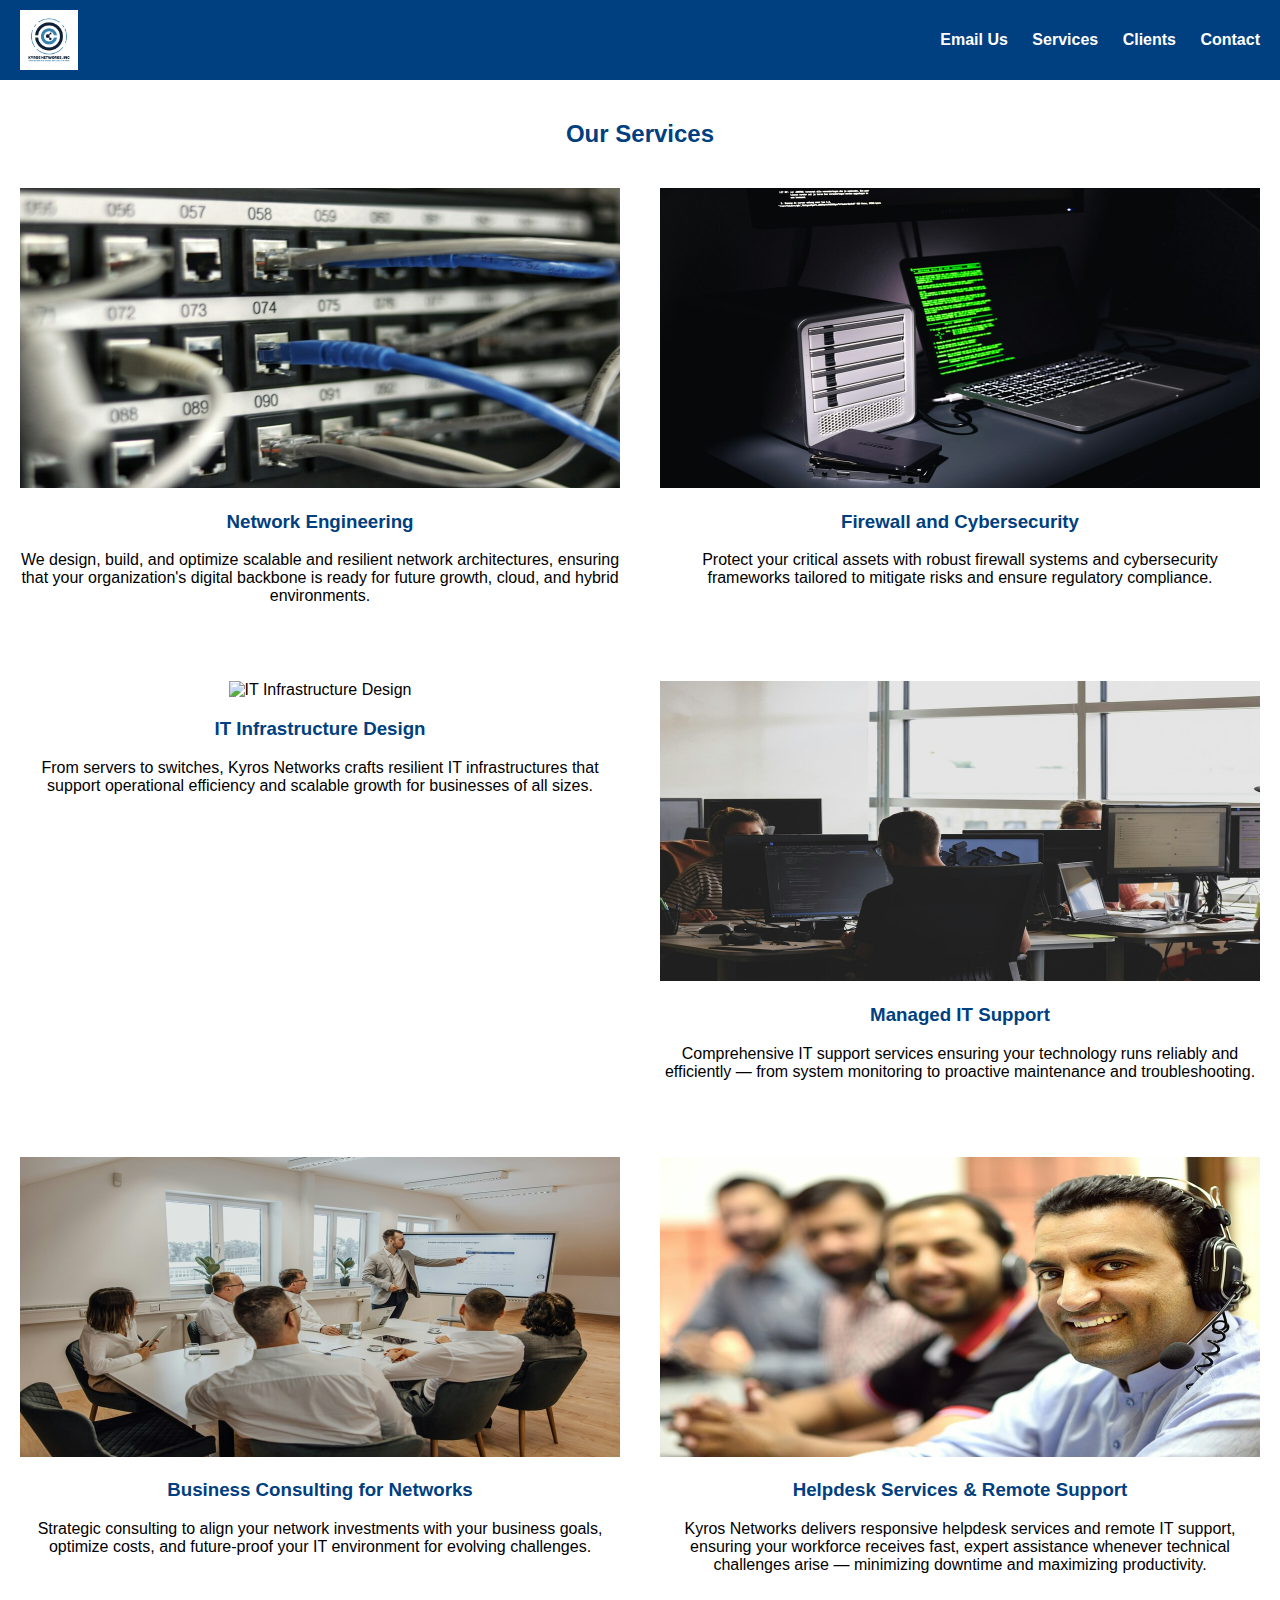
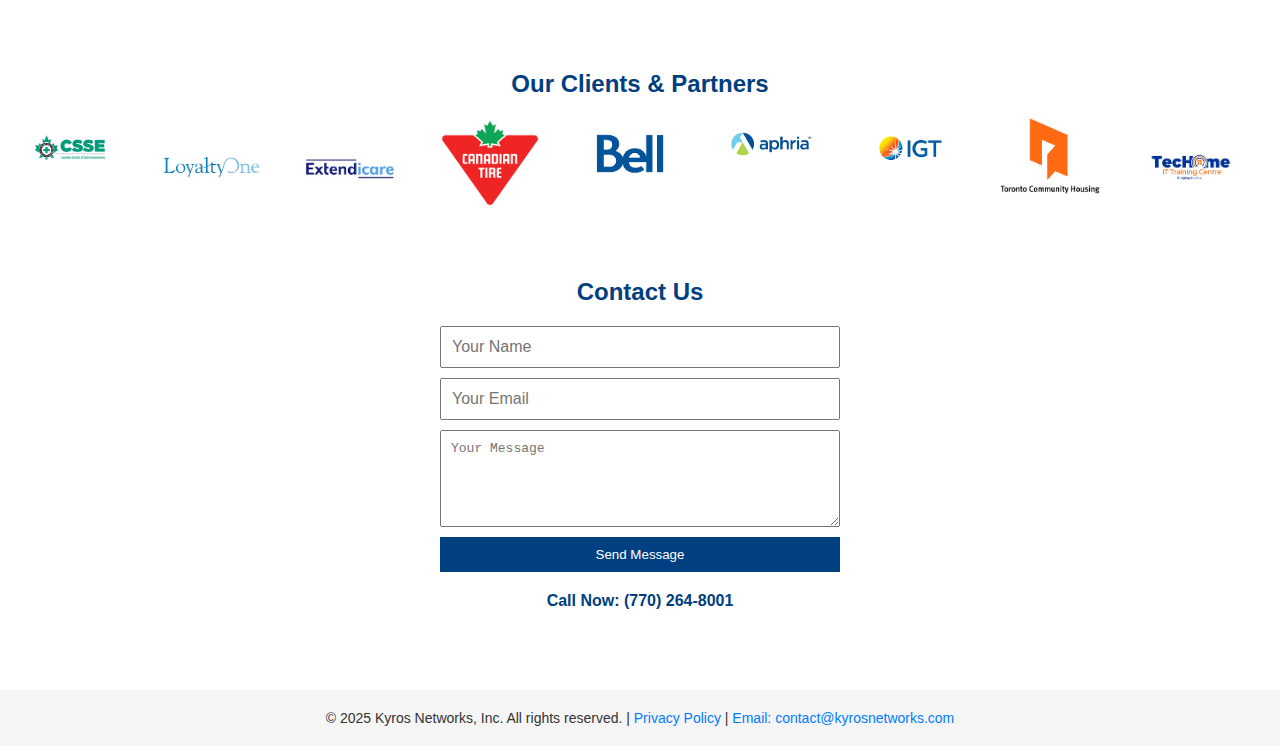
==== commit 2fd7db9e: "Update index.html" ====
--- a/index.html
+++ b/index.html
@@ -31,7 +31,7 @@
 <body>
 
 <header>
-  <img src="assets/kyros-logo.png" alt="Kyros Networks Logo" class="logo">
+  <img src="assets/kyros-logo.jpeg" alt="Kyros Networks Logo" class="logo">
   <div class="header-right">
     <a href="mailto:contact@kyrosnetworks.com">Email Us</a>
     <a href="#services">Services</a>
